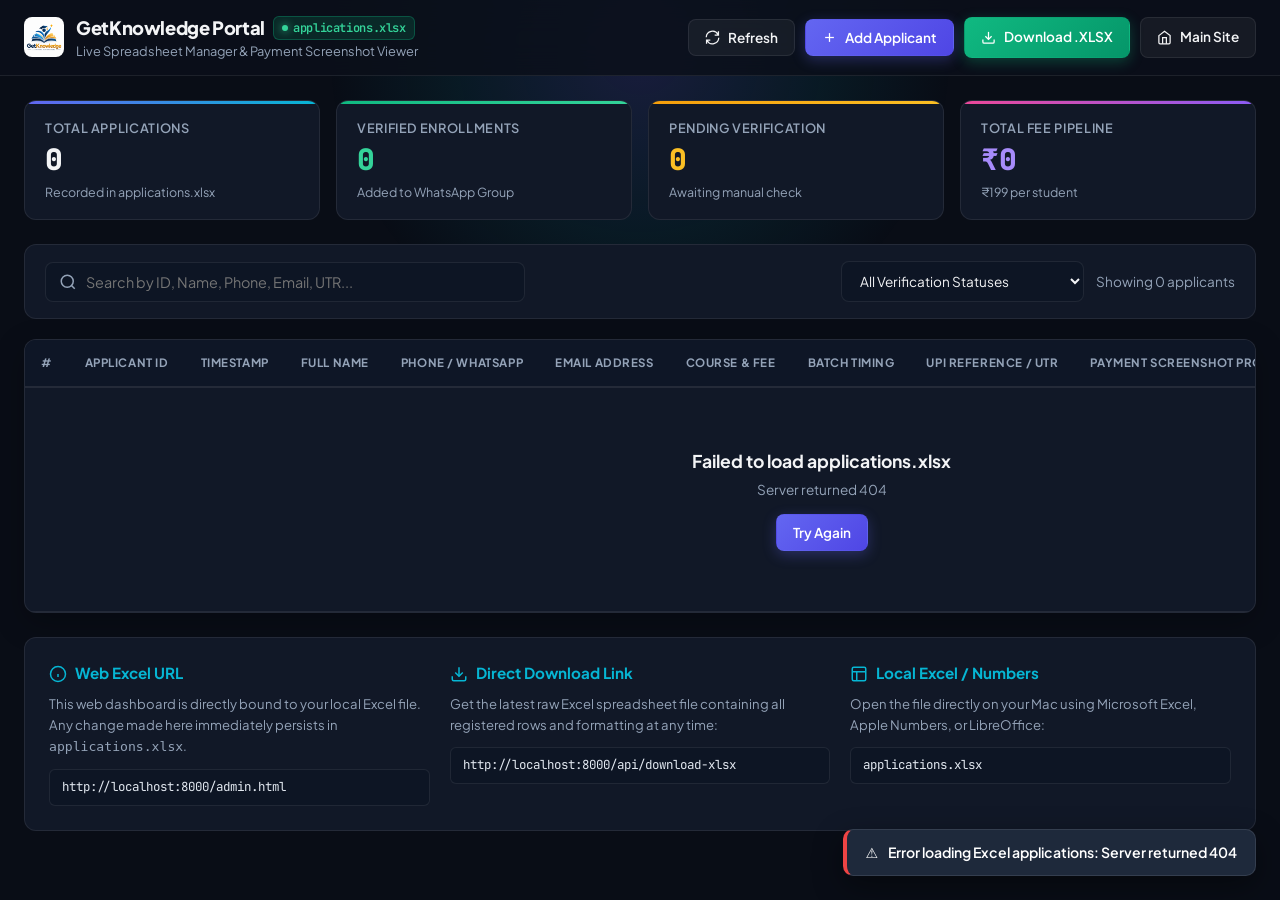
==== admin.html @ dadc096b "initial commit" ====
<!DOCTYPE html>
<html lang="en">
<head>
  <meta charset="UTF-8">
  <meta name="viewport" content="width=device-width, initial-scale=1.0">
  <title>GetKnowledge | Excel Application Manager (applications.xlsx)</title>
  <meta name="description" content="View, search, edit, and view payment screenshots directly from applications.xlsx.">
  <link rel="icon" type="image/png" href="assets/images/GetKnowledge Learning Logo.png">
  <link rel="preconnect" href="https://fonts.googleapis.com">
  <link rel="preconnect" href="https://fonts.gstatic.com" crossorigin>
  <link href="https://fonts.googleapis.com/css2?family=Plus+Jakarta+Sans:wght@400;500;600;700;800&family=JetBrains+Mono:wght@400;500;600&display=swap" rel="stylesheet">

  <style>
    :root {
      --bg-dark: #090D16;
      --bg-card: #111827;
      --bg-card-hover: #172236;
      --bg-input: #0D1524;
      --border: rgba(255, 255, 255, 0.08);
      --border-focus: rgba(99, 102, 241, 0.5);
      --text-main: #F3F4F6;
      --text-muted: #94A3B8;
      --primary: #6366F1;
      --primary-hover: #4F46E5;
      --primary-light: rgba(99, 102, 241, 0.15);
      --success: #10B981;
      --success-light: rgba(16, 185, 129, 0.15);
      --warning: #F59E0B;
      --warning-light: rgba(245, 158, 11, 0.15);
      --danger: #EF4444;
      --danger-light: rgba(239, 68, 68, 0.15);
      --cyan: #06B6D4;
      --font-main: 'Plus Jakarta Sans', system-ui, -apple-system, sans-serif;
      --font-mono: 'JetBrains Mono', monospace;
    }

    * {
      box-sizing: border-box;
      margin: 0;
      padding: 0;
    }

    body {
      background: var(--bg-dark);
      color: var(--text-main);
      font-family: var(--font-main);
      min-height: 100vh;
      display: flex;
      flex-direction: column;
      line-height: 1.5;
      overflow-x: hidden;
    }

    /* Ambient glow */
    body::before {
      content: "";
      position: fixed;
      top: -150px;
      left: 50%;
      transform: translateX(-50%);
      width: 800px;
      height: 400px;
      background: radial-gradient(circle, rgba(99, 102, 241, 0.18) 0%, rgba(6, 182, 212, 0.08) 40%, transparent 70%);
      pointer-events: none;
      z-index: 0;
    }

    /* Top Navigation Bar */
    .top-nav {
      position: sticky;
      top: 0;
      z-index: 100;
      background: rgba(11, 16, 27, 0.85);
      backdrop-filter: blur(16px);
      -webkit-backdrop-filter: blur(16px);
      border-bottom: 1px solid var(--border);
      padding: 14px 24px;
    }

    .nav-container {
      max-width: 1440px;
      margin: 0 auto;
      display: flex;
      align-items: center;
      justify-content: space-between;
      gap: 16px;
      flex-wrap: wrap;
    }

    .brand-section {
      display: flex;
      align-items: center;
      gap: 12px;
      text-decoration: none;
      color: var(--text-main);
    }

    .brand-logo {
      width: 40px;
      height: 40px;
      object-fit: contain;
      border-radius: 8px;
    }

    .brand-info h1 {
      font-size: 1.15rem;
      font-weight: 800;
      letter-spacing: -0.02em;
      display: flex;
      align-items: center;
      gap: 8px;
    }

    .file-badge {
      font-size: 0.75rem;
      font-family: var(--font-mono);
      font-weight: 600;
      background: rgba(16, 185, 129, 0.15);
      color: #34D399;
      border: 1px solid rgba(16, 185, 129, 0.3);
      padding: 2px 8px;
      border-radius: 6px;
      display: inline-flex;
      align-items: center;
      gap: 5px;
    }

    .pulse-dot {
      width: 6px;
      height: 6px;
      background: #34D399;
      border-radius: 50%;
      box-shadow: 0 0 8px #34D399;
      animation: pulse 2s infinite;
    }

    @keyframes pulse {
      0%, 100% { opacity: 1; transform: scale(1); }
      50% { opacity: 0.4; transform: scale(0.85); }
    }

    .brand-info p {
      font-size: 0.8rem;
      color: var(--text-muted);
    }

    .nav-actions {
      display: flex;
      align-items: center;
      gap: 10px;
      flex-wrap: wrap;
    }

    /* Buttons */
    .btn {
      display: inline-flex;
      align-items: center;
      gap: 8px;
      padding: 9px 16px;
      border-radius: 8px;
      font-size: 0.85rem;
      font-weight: 600;
      font-family: var(--font-main);
      cursor: pointer;
      border: 1px solid transparent;
      transition: all 0.2s ease;
      text-decoration: none;
      white-space: nowrap;
    }

    .btn-primary {
      background: linear-gradient(135deg, #6366F1, #4F46E5);
      color: #ffffff;
      box-shadow: 0 4px 14px rgba(99, 102, 241, 0.3);
    }

    .btn-primary:hover {
      background: linear-gradient(135deg, #4F46E5, #4338CA);
      box-shadow: 0 6px 18px rgba(99, 102, 241, 0.45);
      transform: translateY(-1px);
    }

    .btn-success {
      background: linear-gradient(135deg, #10B981, #059669);
      color: #ffffff;
      box-shadow: 0 4px 14px rgba(16, 185, 129, 0.3);
    }

    .btn-success:hover {
      background: linear-gradient(135deg, #059669, #047857);
      box-shadow: 0 6px 18px rgba(16, 185, 129, 0.45);
      transform: translateY(-1px);
    }

    .btn-secondary {
      background: rgba(255, 255, 255, 0.05);
      color: var(--text-main);
      border-color: var(--border);
    }

    .btn-secondary:hover {
      background: rgba(255, 255, 255, 0.1);
      border-color: rgba(255, 255, 255, 0.2);
    }

    .btn-danger {
      background: rgba(239, 68, 68, 0.15);
      color: #F87171;
      border-color: rgba(239, 68, 68, 0.3);
    }

    .btn-danger:hover {
      background: rgba(239, 68, 68, 0.25);
    }

    .btn-sm {
      padding: 5px 10px;
      font-size: 0.78rem;
      border-radius: 6px;
    }

    .btn-icon-only {
      padding: 6px 8px;
    }

    /* Main Container */
    .main-wrap {
      max-width: 1440px;
      margin: 0 auto;
      padding: 24px;
      width: 100%;
      position: relative;
      z-index: 1;
      flex: 1;
    }

    /* Metrics Bar */
    .metrics-grid {
      display: grid;
      grid-template-columns: repeat(auto-fit, minmax(220px, 1fr));
      gap: 16px;
      margin-bottom: 24px;
    }

    .metric-card {
      background: var(--bg-card);
      border: 1px solid var(--border);
      border-radius: 12px;
      padding: 18px 20px;
      position: relative;
      overflow: hidden;
      transition: border-color 0.2s, transform 0.2s;
    }

    .metric-card:hover {
      border-color: rgba(99, 102, 241, 0.3);
      transform: translateY(-2px);
    }

    .metric-card::after {
      content: "";
      position: absolute;
      top: 0;
      left: 0;
      right: 0;
      height: 3px;
    }

    .metric-card.total::after { background: linear-gradient(90deg, #6366F1, #06B6D4); }
    .metric-card.verified::after { background: linear-gradient(90deg, #10B981, #34D399); }
    .metric-card.pending::after { background: linear-gradient(90deg, #F59E0B, #FBBF24); }
    .metric-card.revenue::after { background: linear-gradient(90deg, #EC4899, #8B5CF6); }

    .metric-title {
      font-size: 0.8rem;
      text-transform: uppercase;
      letter-spacing: 0.05em;
      color: var(--text-muted);
      font-weight: 600;
      margin-bottom: 6px;
    }

    .metric-val {
      font-size: 1.85rem;
      font-weight: 800;
      color: var(--text-main);
      font-family: var(--font-mono);
      line-height: 1.1;
    }

    .metric-sub {
      font-size: 0.78rem;
      color: var(--text-muted);
      margin-top: 6px;
    }

    /* Filter Toolbar */
    .toolbar {
      background: var(--bg-card);
      border: 1px solid var(--border);
      border-radius: 12px;
      padding: 16px 20px;
      margin-bottom: 20px;
      display: flex;
      align-items: center;
      justify-content: space-between;
      gap: 16px;
      flex-wrap: wrap;
    }

    .search-box {
      position: relative;
      flex: 1;
      min-width: 260px;
      max-width: 480px;
    }

    .search-box svg {
      position: absolute;
      left: 14px;
      top: 50%;
      transform: translateY(-50%);
      color: var(--text-muted);
      pointer-events: none;
    }

    .search-input {
      width: 100%;
      background: var(--bg-input);
      border: 1px solid var(--border);
      border-radius: 8px;
      padding: 10px 14px 10px 40px;
      color: var(--text-main);
      font-family: var(--font-main);
      font-size: 0.9rem;
      outline: none;
      transition: border-color 0.2s, box-shadow 0.2s;
    }

    .search-input:focus {
      border-color: var(--primary);
      box-shadow: 0 0 0 3px rgba(99, 102, 241, 0.2);
    }

    .filter-group {
      display: flex;
      align-items: center;
      gap: 12px;
      flex-wrap: wrap;
    }

    .custom-select {
      background: var(--bg-input);
      border: 1px solid var(--border);
      color: var(--text-main);
      padding: 10px 14px;
      border-radius: 8px;
      font-family: var(--font-main);
      font-size: 0.85rem;
      outline: none;
      cursor: pointer;
      transition: border-color 0.2s;
    }

    .custom-select:focus {
      border-color: var(--primary);
    }

    .result-count {
      font-size: 0.85rem;
      color: var(--text-muted);
    }

    /* Excel Table Container */
    .table-card {
      background: var(--bg-card);
      border: 1px solid var(--border);
      border-radius: 12px;
      overflow: hidden;
      box-shadow: 0 10px 30px rgba(0, 0, 0, 0.25);
    }

    .table-responsive {
      width: 100%;
      overflow-x: auto;
      max-height: 720px;
      position: relative;
    }

    /* Custom scrollbar */
    .table-responsive::-webkit-scrollbar {
      height: 8px;
      width: 8px;
    }
    .table-responsive::-webkit-scrollbar-track {
      background: #0B101B;
    }
    .table-responsive::-webkit-scrollbar-thumb {
      background: #1F293D;
      border-radius: 4px;
    }
    .table-responsive::-webkit-scrollbar-thumb:hover {
      background: #334155;
    }

    table {
      width: 100%;
      border-collapse: collapse;
      font-size: 0.85rem;
      text-align: left;
      white-space: nowrap;
    }

    thead {
      position: sticky;
      top: 0;
      z-index: 10;
      background: #0E1626;
      border-bottom: 2px solid var(--border);
    }

    th {
      padding: 14px 16px;
      font-weight: 700;
      color: var(--text-muted);
      text-transform: uppercase;
      font-size: 0.72rem;
      letter-spacing: 0.05em;
      user-select: none;
    }

    tbody tr {
      border-bottom: 1px solid var(--border);
      transition: background-color 0.15s ease;
    }

    tbody tr:hover {
      background-color: var(--bg-card-hover);
    }

    td {
      padding: 12px 16px;
      color: var(--text-main);
      vertical-align: middle;
    }

    /* Row Details Styling */
    .id-pill {
      font-family: var(--font-mono);
      font-weight: 700;
      font-size: 0.8rem;
      padding: 3px 8px;
      background: rgba(99, 102, 241, 0.15);
      border: 1px solid rgba(99, 102, 241, 0.3);
      color: #A5B4FC;
      border-radius: 6px;
      display: inline-block;
    }

    .time-cell {
      font-size: 0.8rem;
      color: var(--text-muted);
      font-family: var(--font-mono);
    }

    .name-cell {
      font-weight: 700;
      color: #FFFFFF;
      font-size: 0.9rem;
    }

    .contact-cell {
      display: flex;
      flex-direction: column;
      gap: 3px;
    }

    .wa-link {
      display: inline-flex;
      align-items: center;
      gap: 5px;
      color: #34D399;
      text-decoration: none;
      font-weight: 600;
      font-size: 0.8rem;
      transition: color 0.15s;
    }

    .wa-link:hover {
      color: #10B981;
      text-decoration: underline;
    }

    .email-link {
      color: var(--cyan);
      text-decoration: none;
      font-size: 0.8rem;
    }

    .email-link:hover {
      text-decoration: underline;
    }

    .utr-cell {
      display: inline-flex;
      align-items: center;
      gap: 6px;
      font-family: var(--font-mono);
      background: rgba(255, 255, 255, 0.04);
      padding: 4px 8px;
      border-radius: 6px;
      border: 1px solid rgba(255, 255, 255, 0.08);
      font-size: 0.8rem;
    }

    .copy-btn {
      background: transparent;
      border: none;
      cursor: pointer;
      color: var(--text-muted);
      display: inline-flex;
      align-items: center;
      padding: 2px;
      border-radius: 4px;
      transition: color 0.15s;
    }

    .copy-btn:hover {
      color: var(--text-main);
    }

    /* SCREENSHOT PREVIEW & CELL STYLING */
    .screenshot-cell {
      display: flex;
      align-items: center;
      gap: 8px;
    }

    .screenshot-preview-btn {
      display: inline-flex;
      align-items: center;
      gap: 8px;
      background: rgba(16, 185, 129, 0.12);
      border: 1px solid rgba(16, 185, 129, 0.35);
      padding: 4px 10px 4px 6px;
      border-radius: 8px;
      cursor: pointer;
      text-decoration: none;
      color: #34D399;
      font-weight: 600;
      font-size: 0.78rem;
      transition: all 0.2s ease;
    }

    .screenshot-preview-btn:hover {
      background: rgba(16, 185, 129, 0.22);
      border-color: rgba(16, 185, 129, 0.6);
      transform: translateY(-1px);
      box-shadow: 0 4px 12px rgba(16, 185, 129, 0.25);
    }

    .screenshot-thumb {
      width: 28px;
      height: 28px;
      object-fit: cover;
      border-radius: 4px;
      border: 1px solid rgba(255, 255, 255, 0.2);
    }

    .view-proof-badge {
      display: inline-flex;
      align-items: center;
      gap: 5px;
    }

    .btn-replace-screenshot {
      background: rgba(255, 255, 255, 0.06);
      border: 1px solid var(--border);
      border-radius: 6px;
      color: var(--text-muted);
      cursor: pointer;
      padding: 6px 8px;
      display: inline-flex;
      align-items: center;
      justify-content: center;
      transition: all 0.2s;
    }

    .btn-replace-screenshot:hover {
      background: rgba(255, 255, 255, 0.15);
      color: var(--text-main);
    }

    .no-screenshot-cell {
      display: flex;
      align-items: center;
      gap: 8px;
    }

    .no-proof-pill {
      font-size: 0.75rem;
      color: var(--text-muted);
      background: rgba(255, 255, 255, 0.05);
      border: 1px dashed rgba(255, 255, 255, 0.15);
      padding: 4px 8px;
      border-radius: 6px;
      font-family: var(--font-mono);
    }

    .btn-upload-proof {
      display: inline-flex;
      align-items: center;
      gap: 5px;
      background: rgba(99, 102, 241, 0.15);
      border: 1px solid rgba(99, 102, 241, 0.35);
      color: #A5B4FC;
      font-size: 0.75rem;
      font-weight: 600;
      padding: 4px 8px;
      border-radius: 6px;
      cursor: pointer;
      transition: all 0.2s;
    }

    .btn-upload-proof:hover {
      background: rgba(99, 102, 241, 0.25);
      border-color: rgba(99, 102, 241, 0.6);
      color: #FFFFFF;
    }

    /* Verification Status Selector inside Table */
    .status-select {
      font-family: var(--font-main);
      font-size: 0.78rem;
      font-weight: 700;
      padding: 6px 12px;
      border-radius: 8px;
      border: 1px solid transparent;
      cursor: pointer;
      outline: none;
      transition: all 0.2s;
    }

    .status-pending {
      background: rgba(245, 158, 11, 0.15);
      color: #FBBF24;
      border-color: rgba(245, 158, 11, 0.3);
    }

    .status-verified {
      background: rgba(16, 185, 129, 0.15);
      color: #34D399;
      border-color: rgba(16, 185, 129, 0.3);
    }

    .status-rejected {
      background: rgba(239, 68, 68, 0.15);
      color: #F87171;
      border-color: rgba(239, 68, 68, 0.3);
    }

    /* Actions cell */
    .actions-cell {
      display: flex;
      align-items: center;
      gap: 8px;
    }

    /* Empty state */
    .empty-state {
      text-align: center;
      padding: 60px 20px;
      color: var(--text-muted);
    }

    .empty-state svg {
      margin-bottom: 14px;
      color: #475569;
    }

    .empty-state h3 {
      font-size: 1.1rem;
      color: var(--text-main);
      margin-bottom: 6px;
    }

    /* Help & Guide Card at bottom */
    .guide-card {
      background: var(--bg-card);
      border: 1px solid var(--border);
      border-radius: 12px;
      padding: 24px;
      margin-top: 24px;
      display: grid;
      grid-template-columns: repeat(auto-fit, minmax(280px, 1fr));
      gap: 20px;
    }

    .guide-col h3 {
      font-size: 0.95rem;
      font-weight: 700;
      margin-bottom: 8px;
      display: flex;
      align-items: center;
      gap: 8px;
      color: var(--cyan);
    }

    .guide-col p {
      font-size: 0.82rem;
      color: var(--text-muted);
      margin-bottom: 12px;
      line-height: 1.6;
    }

    .code-box {
      font-family: var(--font-mono);
      background: var(--bg-input);
      border: 1px solid var(--border);
      padding: 8px 12px;
      border-radius: 6px;
      font-size: 0.78rem;
      color: #E2E8F0;
      word-break: break-all;
    }

    /* Modals */
    .modal-backdrop {
      position: fixed;
      inset: 0;
      background: rgba(0, 0, 0, 0.8);
      backdrop-filter: blur(12px);
      -webkit-backdrop-filter: blur(12px);
      display: none;
      align-items: center;
      justify-content: center;
      z-index: 1000;
      padding: 20px;
      animation: fadeIn 0.2s ease;
    }

    .modal-backdrop.active {
      display: flex;
    }

    @keyframes fadeIn {
      from { opacity: 0; }
      to { opacity: 1; }
    }

    .modal-content {
      background: var(--bg-card);
      border: 1px solid var(--border);
      border-radius: 16px;
      width: 100%;
      max-width: 600px;
      max-height: 90vh;
      overflow-y: auto;
      box-shadow: 0 25px 50px -12px rgba(0, 0, 0, 0.5);
      position: relative;
    }

    .screenshot-modal-content {
      max-width: 760px;
      background: #0D1525;
      border: 1px solid rgba(255, 255, 255, 0.15);
      box-shadow: 0 25px 60px rgba(0, 0, 0, 0.7);
    }

    .modal-header {
      padding: 18px 24px;
      border-bottom: 1px solid var(--border);
      display: flex;
      align-items: center;
      justify-content: space-between;
      position: sticky;
      top: 0;
      background: var(--bg-card);
      z-index: 2;
    }

    .modal-header h2 {
      font-size: 1.15rem;
      font-weight: 800;
    }

    .close-modal-btn {
      background: transparent;
      border: none;
      color: var(--text-muted);
      cursor: pointer;
      font-size: 1.5rem;
      line-height: 1;
      padding: 4px;
      border-radius: 6px;
    }

    .close-modal-btn:hover {
      color: var(--text-main);
      background: rgba(255, 255, 255, 0.05);
    }

    .modal-body {
      padding: 24px;
      display: flex;
      flex-direction: column;
      gap: 16px;
    }

    .screenshot-img-container {
      width: 100%;
      max-height: 65vh;
      display: flex;
      align-items: center;
      justify-content: center;
      background: #080C14;
      border: 1px solid var(--border);
      border-radius: 12px;
      overflow: hidden;
      padding: 12px;
    }

    .screenshot-full-img {
      max-width: 100%;
      max-height: 60vh;
      object-fit: contain;
      border-radius: 8px;
      box-shadow: 0 10px 30px rgba(0,0,0,0.5);
    }

    .screenshot-meta-bar {
      display: flex;
      align-items: center;
      justify-content: space-between;
      width: 100%;
      padding: 12px 16px;
      background: rgba(255, 255, 255, 0.03);
      border: 1px solid var(--border);
      border-radius: 8px;
      font-size: 0.85rem;
      flex-wrap: wrap;
      gap: 12px;
    }

    .form-row {
      display: grid;
      grid-template-columns: 1fr 1fr;
      gap: 16px;
    }

    @media (max-width: 580px) {
      .form-row {
        grid-template-columns: 1fr;
      }
    }

    .form-group {
      display: flex;
      flex-direction: column;
      gap: 6px;
    }

    .form-group label {
      font-size: 0.8rem;
      font-weight: 600;
      color: var(--text-muted);
    }

    .form-input {
      background: var(--bg-input);
      border: 1px solid var(--border);
      border-radius: 8px;
      padding: 10px 14px;
      color: var(--text-main);
      font-family: var(--font-main);
      font-size: 0.88rem;
      outline: none;
      transition: border-color 0.2s;
    }

    .form-input:focus {
      border-color: var(--primary);
      box-shadow: 0 0 0 3px rgba(99, 102, 241, 0.2);
    }

    .modal-footer {
      padding: 18px 24px;
      border-top: 1px solid var(--border);
      display: flex;
      align-items: center;
      justify-content: flex-end;
      gap: 12px;
      background: rgba(11, 16, 27, 0.4);
    }

    /* Toast Notification */
    .toast-container {
      position: fixed;
      bottom: 24px;
      right: 24px;
      display: flex;
      flex-direction: column;
      gap: 10px;
      z-index: 2000;
    }

    .toast {
      background: #1E293B;
      color: #FFFFFF;
      border: 1px solid rgba(255, 255, 255, 0.1);
      padding: 12px 18px;
      border-radius: 10px;
      font-size: 0.88rem;
      font-weight: 600;
      display: flex;
      align-items: center;
      gap: 10px;
      box-shadow: 0 10px 30px rgba(0, 0, 0, 0.4);
      animation: slideInRight 0.25s ease forwards;
    }

    .toast.success {
      border-left: 4px solid #10B981;
    }

    .toast.error {
      border-left: 4px solid #EF4444;
    }

    @keyframes slideInRight {
      from { transform: translateX(100%); opacity: 0; }
      to { transform: translateX(0); opacity: 1; }
    }
  </style>
</head>
<body>

  <!-- Top Navigation Header -->
  <header class="top-nav">
    <div class="nav-container">
      <a href="index.html" class="brand-section">
        <img src="assets/images/GetKnowledge Learning Logo.png" alt="Get Knowledge Logo" class="brand-logo">
        <div class="brand-info">
          <h1>
            GetKnowledge Portal
            <span class="file-badge"><span class="pulse-dot"></span> applications.xlsx</span>
          </h1>
          <p>Live Spreadsheet Manager & Payment Screenshot Viewer</p>
        </div>
      </a>

      <div class="nav-actions">
        <button class="btn btn-secondary" onclick="fetchApplications()" title="Refresh spreadsheet data">
          <svg width="15" height="15" viewBox="0 0 24 24" fill="none" stroke="currentColor" stroke-width="2"><path d="M21.5 2v6h-6M2.5 22v-6h6M2 11.5a10 10 0 0 1 18.8-4.3M22 12.5a10 10 0 0 1-18.8 4.3"/></svg>
          Refresh
        </button>

        <button class="btn btn-primary" onclick="openAddModal()">
          <svg width="15" height="15" viewBox="0 0 24 24" fill="none" stroke="currentColor" stroke-width="2"><line x1="12" y1="5" x2="12" y2="19"></line><line x1="5" y1="12" x2="19" y2="12"></line></svg>
          Add Applicant
        </button>

        <a href="/api/download-xlsx" class="btn btn-success" download>
          <svg width="15" height="15" viewBox="0 0 24 24" fill="none" stroke="currentColor" stroke-width="2"><path d="M21 15v4a2 2 0 0 1-2 2H5a2 2 0 0 1-2-2v-4"></path><polyline points="7 10 12 15 17 10"></polyline><line x1="12" y1="15" x2="12" y2="3"></line></svg>
          Download .XLSX
        </a>

        <a href="index.html" class="btn btn-secondary">
          <svg width="15" height="15" viewBox="0 0 24 24" fill="none" stroke="currentColor" stroke-width="2"><path d="M3 9l9-7 9 7v11a2 2 0 0 1-2 2H5a2 2 0 0 1-2-2z"></path><polyline points="9 22 9 12 15 12 15 22"></polyline></svg>
          Main Site
        </a>
      </div>
    </div>
  </header>

  <!-- Main Content Wrap -->
  <main class="main-wrap">

    <!-- KPI Metric Cards -->
    <div class="metrics-grid">
      <div class="metric-card total">
        <div class="metric-title">Total Applications</div>
        <div class="metric-val" id="metric-total">0</div>
        <div class="metric-sub">Recorded in applications.xlsx</div>
      </div>

      <div class="metric-card verified">
        <div class="metric-title">Verified Enrollments</div>
        <div class="metric-val" id="metric-verified" style="color: #34D399;">0</div>
        <div class="metric-sub">Added to WhatsApp Group</div>
      </div>

      <div class="metric-card pending">
        <div class="metric-title">Pending Verification</div>
        <div class="metric-val" id="metric-pending" style="color: #FBBF24;">0</div>
        <div class="metric-sub">Awaiting manual check</div>
      </div>

      <div class="metric-card revenue">
        <div class="metric-title">Total Fee Pipeline</div>
        <div class="metric-val" id="metric-revenue" style="color: #A78BFA;">₹0</div>
        <div class="metric-sub">₹199 per student</div>
      </div>
    </div>

    <!-- Search & Filter Controls -->
    <div class="toolbar">
      <div class="search-box">
        <svg width="18" height="18" viewBox="0 0 24 24" fill="none" stroke="currentColor" stroke-width="2"><circle cx="11" cy="11" r="8"></circle><line x1="21" y1="21" x2="16.65" y2="16.65"></line></svg>
        <input type="text" id="searchInput" class="search-input" placeholder="Search by ID, Name, Phone, Email, UTR..." oninput="handleSearch()">
      </div>

      <div class="filter-group">
        <select id="statusFilter" class="custom-select" onchange="handleFilter()">
          <option value="ALL">All Verification Statuses</option>
          <option value="Pending Manual Verification">Pending Manual Verification</option>
          <option value="Verified & Added to WhatsApp">Verified & Added to WhatsApp</option>
          <option value="Rejected / Invalid UTR">Rejected / Invalid UTR</option>
        </select>

        <div class="result-count" id="resultCount">Showing 0 applicants</div>
      </div>
    </div>

    <!-- Excel Sheet Table View -->
    <div class="table-card">
      <div class="table-responsive">
        <table id="applicationsTable">
          <thead>
            <tr>
              <th>#</th>
              <th>Applicant ID</th>
              <th>Timestamp</th>
              <th>Full Name</th>
              <th>Phone / WhatsApp</th>
              <th>Email Address</th>
              <th>Course & Fee</th>
              <th>Batch Timing</th>
              <th>UPI Reference / UTR</th>
              <th>Payment Screenshot Proof</th>
              <th>Verification Status (Live Edit)</th>
              <th style="text-align: right;">Actions</th>
            </tr>
          </thead>
          <tbody id="tableBody">
            <tr>
              <td colspan="12" class="empty-state">
                <svg width="40" height="40" viewBox="0 0 24 24" fill="none" stroke="currentColor" stroke-width="2"><path d="M14 2H6a2 2 0 0 0-2 2v16a2 2 0 0 0 2 2h12a2 2 0 0 0 2-2V8z"></path><polyline points="14 2 14 8 20 8"></polyline><line x1="16" y1="13" x2="8" y2="13"></line><line x1="16" y1="17" x2="8" y2="17"></line><polyline points="10 9 9 9 8 9"></polyline></svg>
                <h3>Loading applications from applications.xlsx...</h3>
              </td>
            </tr>
          </tbody>
        </table>
      </div>
    </div>

    <!-- Guide & Spreadsheet Sync Options -->
    <div class="guide-card">
      <div class="guide-col">
        <h3>
          <svg width="18" height="18" viewBox="0 0 24 24" fill="none" stroke="currentColor" stroke-width="2"><circle cx="12" cy="12" r="10"></circle><line x1="12" y1="16" x2="12" y2="12"></line><line x1="12" y1="8" x2="12.01" y2="8"></line></svg>
          Web Excel URL
        </h3>
        <p>This web dashboard is directly bound to your local Excel file. Any change made here immediately persists in <code>applications.xlsx</code>.</p>
        <div class="code-box">http://localhost:8000/admin.html</div>
      </div>

      <div class="guide-col">
        <h3>
          <svg width="18" height="18" viewBox="0 0 24 24" fill="none" stroke="currentColor" stroke-width="2"><path d="M21 15v4a2 2 0 0 1-2 2H5a2 2 0 0 1-2-2v-4"></path><polyline points="7 10 12 15 17 10"></polyline><line x1="12" y1="15" x2="12" y2="3"></line></svg>
          Direct Download Link
        </h3>
        <p>Get the latest raw Excel spreadsheet file containing all registered rows and formatting at any time:</p>
        <div class="code-box">http://localhost:8000/api/download-xlsx</div>
      </div>

      <div class="guide-col">
        <h3>
          <svg width="18" height="18" viewBox="0 0 24 24" fill="none" stroke="currentColor" stroke-width="2"><rect x="3" y="3" width="18" height="18" rx="2" ry="2"></rect><line x1="3" y1="9" x2="21" y2="9"></line><line x1="9" y1="21" x2="9" y2="9"></line></svg>
          Local Excel / Numbers
        </h3>
        <p>Open the file directly on your Mac using Microsoft Excel, Apple Numbers, or LibreOffice:</p>
        <div class="code-box">applications.xlsx</div>
      </div>
    </div>

  </main>

  <!-- SCREENSHOT LIGHTBOX MODAL -->
  <div class="modal-backdrop" id="screenshotModal">
    <div class="modal-content screenshot-modal-content">
      <div class="modal-header">
        <div>
          <h2 style="display: flex; align-items: center; gap: 8px;">
            <svg width="20" height="20" viewBox="0 0 24 24" fill="none" stroke="#34D399" stroke-width="2"><rect x="3" y="3" width="18" height="18" rx="2" ry="2"></rect><circle cx="8.5" cy="8.5" r="1.5"></circle><polyline points="21 15 16 10 5 21"></polyline></svg>
            Payment Screenshot Proof
          </h2>
          <div id="modal_ss_subtitle" style="font-size: 0.82rem; color: var(--text-muted); margin-top: 2px;"></div>
        </div>
        <div style="display: flex; align-items: center; gap: 8px;">
          <a id="modal_ss_open_tab" href="#" target="_blank" class="btn btn-secondary btn-sm" title="Open full image in new browser tab">
            <svg width="13" height="13" viewBox="0 0 24 24" fill="none" stroke="currentColor" stroke-width="2"><path d="M18 13v6a2 2 0 0 1-2 2H5a2 2 0 0 1-2-2V8a2 2 0 0 1 2-2h6"></path><polyline points="15 3 21 3 21 9"></polyline><line x1="10" y1="14" x2="21" y2="3"></line></svg>
            Open Tab
          </a>
          <a id="modal_ss_download" href="#" download class="btn btn-success btn-sm" title="Download image file to computer">
            <svg width="13" height="13" viewBox="0 0 24 24" fill="none" stroke="currentColor" stroke-width="2"><path d="M21 15v4a2 2 0 0 1-2 2H5a2 2 0 0 1-2-2v-4"></path><polyline points="7 10 12 15 17 10"></polyline><line x1="12" y1="15" x2="12" y2="3"></line></svg>
            Download
          </a>
          <button class="close-modal-btn" onclick="closeScreenshotModal()">&times;</button>
        </div>
      </div>
      <div class="modal-body" style="padding: 18px; display: flex; flex-direction: column; align-items: center; justify-content: center; background: #080C14;">
        <div class="screenshot-img-container">
          <img id="modal_ss_img" src="" alt="Payment Screenshot Proof" class="screenshot-full-img">
        </div>
        <div class="screenshot-meta-bar" id="modal_ss_meta">
          <!-- Dynamically populated -->
        </div>
      </div>
      <div class="modal-footer" style="justify-content: space-between; flex-wrap: wrap;">
        <div style="font-size: 0.8rem; color: var(--text-muted);">
          Saved in <code style="color: #34D399; font-family: var(--font-mono);">applications.xlsx</code> &bull; Verified by admissions team
        </div>
        <button type="button" class="btn btn-secondary" onclick="closeScreenshotModal()">Close</button>
      </div>
    </div>
  </div>

  <!-- Edit Applicant Modal -->
  <div class="modal-backdrop" id="editModal">
    <div class="modal-content">
      <div class="modal-header">
        <h2>Edit Application Record</h2>
        <button class="close-modal-btn" onclick="closeEditModal()">&times;</button>
      </div>
      <form id="editForm" onsubmit="saveEdit(event)">
        <div class="modal-body">
          <input type="hidden" id="edit_applicantId">

          <div class="form-row">
            <div class="form-group">
              <label>Applicant ID</label>
              <input type="text" id="edit_display_id" class="form-input" disabled style="opacity: 0.6; cursor: not-allowed;">
            </div>
            <div class="form-group">
              <label>Full Name *</label>
              <input type="text" id="edit_name" class="form-input" required>
            </div>
          </div>

          <div class="form-row">
            <div class="form-group">
              <label>Phone Number *</label>
              <input type="text" id="edit_phone" class="form-input" required>
            </div>
            <div class="form-group">
              <label>WhatsApp Number *</label>
              <input type="text" id="edit_whatsapp" class="form-input" required>
            </div>
          </div>

          <div class="form-group">
            <label>Email Address *</label>
            <input type="email" id="edit_email" class="form-input" required>
          </div>

          <div class="form-row">
            <div class="form-group">
              <label>Batch Timing</label>
              <select id="edit_batch" class="form-input">
                <option value="Daily Evening (7:30 PM - 9:00 PM IST)">Daily Evening (7:30 PM - 9:00 PM IST)</option>
                <option value="Weekend Intensive (10:00 AM - 1:00 PM IST)">Weekend Intensive (10:00 AM - 1:00 PM IST)</option>
              </select>
            </div>
            <div class="form-group">
              <label>Course Fee (INR)</label>
              <input type="number" id="edit_fee" class="form-input" value="199">
            </div>
          </div>

          <div class="form-row">
            <div class="form-group">
              <label>UPI Reference / UTR</label>
              <input type="text" id="edit_utr" class="form-input">
            </div>
            <div class="form-group">
              <label>Payment Status</label>
              <select id="edit_paymentStatus" class="form-input">
                <option value="Yes, Payment Done">Yes, Payment Done</option>
                <option value="Pending">Pending</option>
                <option value="Failed">Failed</option>
              </select>
            </div>
          </div>

          <div class="form-group">
            <label>Verification Status</label>
            <select id="edit_verificationStatus" class="form-input">
              <option value="Pending Manual Verification">Pending Manual Verification</option>
              <option value="Verified & Added to WhatsApp">Verified & Added to WhatsApp</option>
              <option value="Rejected / Invalid UTR">Rejected / Invalid UTR</option>
            </select>
          </div>

          <!-- Upload / Replace Screenshot in Edit Modal -->
          <div class="form-group">
            <label>Attach / Update Payment Screenshot Proof</label>
            <input type="file" id="edit_screenshot_file" class="form-input" accept="image/*" onchange="previewEditScreenshot(this)">
            <div id="edit_screenshot_preview_wrap" style="display: none; align-items: center; gap: 10px; margin-top: 8px;">
              <img id="edit_screenshot_thumb" src="" alt="Proof Preview" style="width: 48px; height: 48px; object-fit: cover; border-radius: 6px; border: 1px solid var(--border);">
              <span id="edit_screenshot_name" style="font-size: 0.8rem; color: #34D399; font-family: var(--font-mono);"></span>
            </div>
          </div>
        </div>
        <div class="modal-footer">
          <button type="button" class="btn btn-secondary" onclick="closeEditModal()">Cancel</button>
          <button type="submit" class="btn btn-primary">Save to Excel (.xlsx)</button>
        </div>
      </form>
    </div>
  </div>

  <!-- Add New Applicant Modal -->
  <div class="modal-backdrop" id="addModal">
    <div class="modal-content">
      <div class="modal-header">
        <h2>Add New Applicant to applications.xlsx</h2>
        <button class="close-modal-btn" onclick="closeAddModal()">&times;</button>
      </div>
      <form id="addForm" onsubmit="saveNewApplicant(event)">
        <div class="modal-body">
          <div class="form-group">
            <label>Full Name *</label>
            <input type="text" id="add_name" class="form-input" placeholder="e.g. Ramesh Kumar" required>
          </div>

          <div class="form-row">
            <div class="form-group">
              <label>Phone Number *</label>
              <input type="tel" id="add_phone" class="form-input" placeholder="10-digit mobile" required>
            </div>
            <div class="form-group">
              <label>WhatsApp Number *</label>
              <input type="tel" id="add_whatsapp" class="form-input" placeholder="10-digit mobile" required>
            </div>
          </div>

          <div class="form-group">
            <label>Email Address *</label>
            <input type="email" id="add_email" class="form-input" placeholder="student@example.com" required>
          </div>

          <div class="form-row">
            <div class="form-group">
              <label>Batch Timing</label>
              <select id="add_batch" class="form-input">
                <option value="Daily Evening (7:30 PM - 9:00 PM IST)">Daily Evening (7:30 PM - 9:00 PM IST)</option>
                <option value="Weekend Intensive (10:00 AM - 1:00 PM IST)">Weekend Intensive (10:00 AM - 1:00 PM IST)</option>
              </select>
            </div>
            <div class="form-group">
              <label>Course Fee</label>
              <input type="number" id="add_fee" class="form-input" value="199">
            </div>
          </div>

          <div class="form-row">
            <div class="form-group">
              <label>UPI Reference / UTR Number</label>
              <input type="text" id="add_utr" class="form-input" placeholder="12-digit UTR">
            </div>
            <div class="form-group">
              <label>Verification Status</label>
              <select id="add_verificationStatus" class="form-input">
                <option value="Pending Manual Verification">Pending Manual Verification</option>
                <option value="Verified & Added to WhatsApp">Verified & Added to WhatsApp</option>
                <option value="Rejected / Invalid UTR">Rejected / Invalid UTR</option>
              </select>
            </div>
          </div>

          <div class="form-group">
            <label>Payment Screenshot Proof (Optional)</label>
            <input type="file" id="add_screenshot" class="form-input" accept="image/*">
          </div>
        </div>
        <div class="modal-footer">
          <button type="button" class="btn btn-secondary" onclick="closeAddModal()">Cancel</button>
          <button type="submit" class="btn btn-success">Add to Spreadsheet</button>
        </div>
      </form>
    </div>
  </div>

  <!-- Delete Confirmation Modal -->
  <div class="modal-backdrop" id="deleteModal">
    <div class="modal-content" style="max-width: 440px;">
      <div class="modal-header">
        <h2>Delete Applicant?</h2>
        <button class="close-modal-btn" onclick="closeDeleteModal()">&times;</button>
      </div>
      <div class="modal-body">
        <p style="color: var(--text-muted); font-size: 0.9rem;">
          Are you sure you want to permanently delete applicant <strong id="delete_target_name" style="color: #FFFFFF;"></strong> (<span id="delete_target_id" class="id-pill"></span>) from <strong style="color: #34D399;">applications.xlsx</strong>?
        </p>
        <p style="font-size: 0.8rem; color: #F87171; margin-top: 8px;">
          This will permanently remove the row from the Excel file.
        </p>
      </div>
      <div class="modal-footer">
        <button type="button" class="btn btn-secondary" onclick="closeDeleteModal()">Cancel</button>
        <button type="button" class="btn btn-danger" onclick="confirmDelete()">Permanently Delete</button>
      </div>
    </div>
  </div>

  <!-- Toast Notification Container -->
  <div class="toast-container" id="toastContainer"></div>

  <script>
    let allApplications = [];
    let deleteTargetId = null;
    let editBase64Screenshot = null;
    let editScreenshotName = null;

    // Load Applications from server on page load
    document.addEventListener("DOMContentLoaded", () => {
      fetchApplications();

      // Close modals on Escape key
      document.addEventListener("keydown", (e) => {
        if (e.key === "Escape") {
          closeScreenshotModal();
          closeEditModal();
          closeAddModal();
          closeDeleteModal();
        }
      });
    });

    async function fetchApplications() {
      try {
        const response = await fetch('/api/applications');
        if (!response.ok) throw new Error("Server returned " + response.status);
        const data = await response.json();
        allApplications = data.applications || [];
        updateMetrics(allApplications);
        renderTable(allApplications);
      } catch (err) {
        showToast("Error loading Excel applications: " + err.message, "error");
        document.getElementById("tableBody").innerHTML = `
          <tr>
            <td colspan="12" class="empty-state">
              <h3>Failed to load applications.xlsx</h3>
              <p style="color: var(--text-muted);">${err.message}</p>
              <button class="btn btn-primary" onclick="fetchApplications()" style="margin-top: 14px;">Try Again</button>
            </td>
          </tr>
        `;
      }
    }

    function updateMetrics(apps) {
      const total = apps.length;
      let verified = 0;
      let pending = 0;
      let revenue = 0;

      apps.forEach(app => {
        const status = (app["Verification Status"] || "").toLowerCase();
        if (status.includes("verified")) {
          verified++;
        } else if (status.includes("pending")) {
          pending++;
        }
        const fee = parseFloat(app["Fee (INR)"]) || 199;
        revenue += fee;
      });

      document.getElementById("metric-total").textContent = total;
      document.getElementById("metric-verified").textContent = verified;
      document.getElementById("metric-pending").textContent = pending;
      document.getElementById("metric-revenue").textContent = "₹" + revenue.toLocaleString("en-IN");
    }

    function renderTable(apps) {
      const tbody = document.getElementById("tableBody");
      const resultCount = document.getElementById("resultCount");
      resultCount.textContent = `Showing ${apps.length} of ${allApplications.length} applicants`;

      if (apps.length === 0) {
        tbody.innerHTML = `
          <tr>
            <td colspan="12" class="empty-state">
              <svg width="40" height="40" viewBox="0 0 24 24" fill="none" stroke="currentColor" stroke-width="2"><circle cx="11" cy="11" r="8"></circle><line x1="21" y1="21" x2="16.65" y2="16.65"></line></svg>
              <h3>No matching applicants found</h3>
              <p style="color: var(--text-muted);">Try adjusting your search query or status filter.</p>
            </td>
          </tr>
        `;
        return;
      }

      tbody.innerHTML = apps.map((app, index) => {
        const id = escapeHtml(app["Applicant ID"] || "N/A");
        const name = escapeHtml(app["Full Name"] || "N/A");
        const phone = escapeHtml(app["Phone Number"] || "");
        const whatsapp = escapeHtml(app["WhatsApp Number"] || phone);
        const email = escapeHtml(app["Email Address"] || "");
        const course = escapeHtml(app["Course"] || "AI Development");
        const fee = escapeHtml(app["Fee (INR)"] || "199");
        const batch = escapeHtml(app["Batch Timing"] || "Daily Evening");
        const utr = escapeHtml(app["UPI Reference / UTR"] || "N/A");
        const screenshot = (app["Screenshot File"] || "None Attached");
        const status = (app["Verification Status"] || "Pending Manual Verification");
        const rawTime = app["Timestamp"] || "";
        const formattedTime = formatTimestamp(rawTime);

        let statusClass = "status-pending";
        if (status.toLowerCase().includes("verified")) statusClass = "status-verified";
        if (status.toLowerCase().includes("rejected")) statusClass = "status-rejected";

        const cleanWa = whatsapp.replace(/[^0-9]/g, "");
        const waUrl = cleanWa ? `https://wa.me/91${cleanWa.slice(-10)}?text=${encodeURIComponent(`Hi ${name}, greeting from GetKnowledge! We are verifying your AI Development cohort enrollment (ID: ${id}).`)}` : "#";

        // SCREENSHOT LOGIC
        const hasScreenshot = app._hasScreenshot || (
          screenshot &&
          screenshot.toLowerCase() !== "none attached" &&
          screenshot.toLowerCase() !== "none" &&
          screenshot.toLowerCase() !== "n/a" &&
          (screenshot.includes("/") || screenshot.includes("."))
        );
        const screenshotUrl = app._screenshotUrl || (hasScreenshot ? (screenshot.startsWith("/") ? screenshot : "/" + screenshot) : "");

        const screenshotHtml = hasScreenshot ? `
          <div class="screenshot-cell">
            <button type="button" class="screenshot-preview-btn" onclick="openScreenshotModal('${id}', '${name.replace(/'/g, "\\'")}', '${utr.replace(/'/g, "\\'")}', '${screenshotUrl}')" title="Click to view payment proof">
              <img src="${screenshotUrl}" alt="Proof" class="screenshot-thumb" onerror="this.style.display='none';">
              <span class="view-proof-badge">
                <svg width="12" height="12" viewBox="0 0 24 24" fill="none" stroke="currentColor" stroke-width="2"><path d="M1 12s4-8 11-8 11 8 11 8-4 8-11 8-11-8-11-8z"></path><circle cx="12" cy="12" r="3"></circle></svg>
                View Screenshot
              </span>
            </button>
            <label class="btn-replace-screenshot" title="Replace / Upload new screenshot proof">
              <input type="file" accept="image/*" style="display:none;" onchange="handleUploadScreenshot('${id}', this)">
              <svg width="12" height="12" viewBox="0 0 24 24" fill="none" stroke="currentColor" stroke-width="2"><path d="M21 15v4a2 2 0 0 1-2 2H5a2 2 0 0 1-2-2v-4"></path><polyline points="17 8 12 3 7 8"></polyline><line x1="12" y1="3" x2="12" y2="15"></line></svg>
            </label>
          </div>
        ` : `
          <div class="no-screenshot-cell">
            <span class="no-proof-pill">No Screenshot</span>
            <label class="btn-upload-proof" title="Upload payment screenshot proof">
              <input type="file" accept="image/*" style="display:none;" onchange="handleUploadScreenshot('${id}', this)">
              <svg width="12" height="12" viewBox="0 0 24 24" fill="none" stroke="currentColor" stroke-width="2"><path d="M21 15v4a2 2 0 0 1-2 2H5a2 2 0 0 1-2-2v-4"></path><polyline points="17 8 12 3 7 8"></polyline><line x1="12" y1="3" x2="12" y2="15"></line></svg>
              Upload Proof
            </label>
          </div>
        `;

        return `
          <tr>
            <td style="color: var(--text-muted); font-family: var(--font-mono); font-size: 0.75rem;">${index + 1}</td>
            <td><span class="id-pill">${id}</span></td>
            <td class="time-cell">${formattedTime}</td>
            <td class="name-cell">${name}</td>
            <td>
              <div class="contact-cell">
                <a href="${waUrl}" target="_blank" class="wa-link" title="Chat on WhatsApp">
                  <svg width="13" height="13" viewBox="0 0 24 24" fill="currentColor"><path d="M.057 24l1.687-6.163c-1.041-1.804-1.588-3.849-1.587-5.946.003-6.556 5.338-11.891 11.893-11.891 3.181.001 6.167 1.24 8.413 3.488 2.245 2.248 3.481 5.236 3.48 8.414-.003 6.557-5.338 11.892-11.893 11.892-1.99-.001-3.951-.5-5.688-1.448l-6.305 1.654zm6.597-3.807c1.676.995 3.276 1.591 5.392 1.592 5.448 0 9.886-4.434 9.889-9.885.002-5.462-4.415-9.89-9.881-9.892-5.452 0-9.887 4.434-9.889 9.884-.001 2.225.651 3.891 1.746 5.634l-.999 3.648 3.742-.981z"/></svg>
                  ${whatsapp}
                </a>
                <span style="font-size: 0.75rem; color: var(--text-muted); font-family: var(--font-mono);">${phone}</span>
              </div>
            </td>
            <td><a href="mailto:${email}" class="email-link">${email}</a></td>
            <td><strong>${course}</strong> <span style="color: #A78BFA; font-family: var(--font-mono);">(₹${fee})</span></td>
            <td style="font-size: 0.8rem; color: var(--text-muted);">${batch}</td>
            <td>
              <div class="utr-cell">
                <span>${utr}</span>
                <button class="copy-btn" onclick="copyText('${utr}', 'UTR copied!')" title="Copy UTR">
                  <svg width="13" height="13" viewBox="0 0 24 24" fill="none" stroke="currentColor" stroke-width="2"><rect x="9" y="9" width="13" height="13" rx="2" ry="2"></rect><path d="M5 15H4a2 2 0 0 1-2-2V4a2 2 0 0 1 2-2h9a2 2 0 0 1 2 2v1"></path></svg>
                </button>
              </div>
            </td>
            <td>${screenshotHtml}</td>
            <td>
              <select class="status-select ${statusClass}" onchange="quickUpdateStatus('${id}', this)">
                <option value="Pending Manual Verification" ${status.includes("Pending") ? "selected" : ""}>⏳ Pending Manual Verification</option>
                <option value="Verified & Added to WhatsApp" ${status.includes("Verified") ? "selected" : ""}>✅ Verified & Added to WhatsApp</option>
                <option value="Rejected / Invalid UTR" ${status.includes("Rejected") ? "selected" : ""}>❌ Rejected / Invalid UTR</option>
              </select>
            </td>
            <td>
              <div class="actions-cell" style="justify-content: flex-end;">
                <button class="btn btn-secondary btn-sm btn-icon-only" onclick="openEditModal('${id}')" title="Edit row">
                  <svg width="14" height="14" viewBox="0 0 24 24" fill="none" stroke="currentColor" stroke-width="2"><path d="M12 20h9"></path><path d="M16.5 3.5a2.121 2.121 0 0 1 3 3L7 19l-4 1 1-4L16.5 3.5z"></path></svg>
                </button>
                <button class="btn btn-danger btn-sm btn-icon-only" onclick="openDeleteModal('${id}', '${name.replace(/'/g, "\\'")}')" title="Delete row">
                  <svg width="14" height="14" viewBox="0 0 24 24" fill="none" stroke="currentColor" stroke-width="2"><polyline points="3 6 5 6 21 6"></polyline><path d="M19 6v14a2 2 0 0 1-2 2H7a2 2 0 0 1-2-2V6m3 0V4a2 2 0 0 1 2-2h4a2 2 0 0 1 2 2v2"></path></svg>
                </button>
              </div>
            </td>
          </tr>
        `;
      }).join("");
    }

    // OPEN SCREENSHOT LIGHTBOX MODAL
    function openScreenshotModal(applicantId, name, utr, screenshotUrl) {
      document.getElementById("modal_ss_subtitle").innerHTML = `
        Applicant: <strong style="color: #FFFFFF;">${name}</strong> &bull;
        ID: <span class="id-pill" style="padding: 1px 6px;">${applicantId}</span> &bull;
        UTR: <strong style="color: #34D399; font-family: var(--font-mono);">${utr}</strong>
      `;

      const img = document.getElementById("modal_ss_img");
      img.src = screenshotUrl;

      const openTabBtn = document.getElementById("modal_ss_open_tab");
      openTabBtn.href = screenshotUrl;

      const downloadBtn = document.getElementById("modal_ss_download");
      downloadBtn.href = screenshotUrl;
      downloadBtn.download = `${applicantId}_screenshot.png`;

      // Meta bar with WhatsApp and quick verify button
      const app = allApplications.find(a => a["Applicant ID"] === applicantId);
      const whatsapp = app ? (app["WhatsApp Number"] || app["Phone Number"] || "") : "";
      const cleanWa = whatsapp.replace(/[^0-9]/g, "");
      const waUrl = cleanWa ? `https://wa.me/91${cleanWa.slice(-10)}?text=${encodeURIComponent(`Hi ${name}, greeting from GetKnowledge! We verified your payment proof (UTR: ${utr}). You are now added to the batch WhatsApp group!`)}` : "#";

      document.getElementById("modal_ss_meta").innerHTML = `
        <div style="display: flex; align-items: center; gap: 10px;">
          <a href="${waUrl}" target="_blank" class="btn btn-success btn-sm">
            <svg width="13" height="13" viewBox="0 0 24 24" fill="currentColor"><path d="M.057 24l1.687-6.163c-1.041-1.804-1.588-3.849-1.587-5.946.003-6.556 5.338-11.891 11.893-11.891 3.181.001 6.167 1.24 8.413 3.488 2.245 2.248 3.481 5.236 3.48 8.414-.003 6.557-5.338 11.892-11.893 11.892-1.99-.001-3.951-.5-5.688-1.448l-6.305 1.654zm6.597-3.807c1.676.995 3.276 1.591 5.392 1.592 5.448 0 9.886-4.434 9.889-9.885.002-5.462-4.415-9.89-9.881-9.892-5.452 0-9.887 4.434-9.889 9.884-.001 2.225.651 3.891 1.746 5.634l-.999 3.648 3.742-.981z"/></svg>
            Message on WhatsApp
          </a>
          <button class="btn btn-secondary btn-sm" onclick="copyText('${utr}', 'UTR copied to clipboard!')">
            Copy UTR
          </button>
        </div>
        <div>
          <button class="btn btn-primary btn-sm" onclick="quickVerifyFromModal('${applicantId}')">
            ✓ Mark as Verified in Excel
          </button>
        </div>
      `;

      document.getElementById("screenshotModal").classList.add("active");
    }

    function closeScreenshotModal() {
      document.getElementById("screenshotModal").classList.remove("active");
    }

    async function quickVerifyFromModal(applicantId) {
      try {
        const res = await fetch('/api/update-row', {
          method: 'POST',
          headers: { 'Content-Type': 'application/json' },
          body: JSON.stringify({
            applicantId: applicantId,
            fields: {
              "Verification Status": "Verified & Added to WhatsApp",
              verificationStatus: "Verified & Added to WhatsApp"
            }
          })
        });
        const result = await res.json();
        if (res.ok && result.status === 'success') {
          showToast(`Marked ${applicantId} as Verified in applications.xlsx!`, "success");
          closeScreenshotModal();
          fetchApplications();
        } else {
          throw new Error(result.message || "Failed to update row");
        }
      } catch (err) {
        showToast("Error updating status: " + err.message, "error");
      }
    }

    // UPLOAD / REPLACE SCREENSHOT FROM INLINE BUTTON
    function handleUploadScreenshot(applicantId, inputElem) {
      const file = inputElem.files[0];
      if (!file) return;

      const reader = new FileReader();
      reader.onload = async (e) => {
        const base64Data = e.target.result;
        try {
          showToast(`Saving screenshot for ${applicantId} to applications.xlsx...`, "success");
          const res = await fetch('/api/upload-screenshot', {
            method: 'POST',
            headers: { 'Content-Type': 'application/json' },
            body: JSON.stringify({
              applicantId: applicantId,
              fileName: file.name,
              screenshotBase64: base64Data
            })
          });
          const result = await res.json();
          if (res.ok && result.status === 'success') {
            showToast(`Screenshot attached to ${applicantId} and saved to Excel!`, "success");
            fetchApplications();
          } else {
            throw new Error(result.message || "Failed to upload screenshot");
          }
        } catch (err) {
          showToast("Upload error: " + err.message, "error");
        }
      };
      reader.readAsDataURL(file);
    }

    // Quick in-table status change
    async function quickUpdateStatus(applicantId, selectElem) {
      const newStatus = selectElem.value;
      const originalValue = selectElem.getAttribute("data-original") || newStatus;

      // Update styling immediately
      selectElem.className = "status-select";
      if (newStatus.includes("Verified")) selectElem.classList.add("status-verified");
      else if (newStatus.includes("Rejected")) selectElem.classList.add("status-rejected");
      else selectElem.classList.add("status-pending");

      try {
        const res = await fetch('/api/update-row', {
          method: 'POST',
          headers: { 'Content-Type': 'application/json' },
          body: JSON.stringify({
            applicantId: applicantId,
            fields: {
              "Verification Status": newStatus,
              verificationStatus: newStatus
            }
          })
        });
        const result = await res.json();
        if (res.ok && result.status === 'success') {
          showToast(`Saved ${applicantId} status as "${newStatus}" in applications.xlsx`, "success");
          selectElem.setAttribute("data-original", newStatus);
          // Update local memory and metrics
          const found = allApplications.find(a => a["Applicant ID"] === applicantId);
          if (found) {
            found["Verification Status"] = newStatus;
            updateMetrics(allApplications);
          }
        } else {
          throw new Error(result.message || "Failed to update Excel row");
        }
      } catch (err) {
        showToast("Error saving to Excel: " + err.message, "error");
        selectElem.value = originalValue;
      }
    }

    // Search and Filter logic
    function handleSearch() {
      applyFilters();
    }

    function handleFilter() {
      applyFilters();
    }

    function applyFilters() {
      const query = (document.getElementById("searchInput").value || "").toLowerCase().trim();
      const statusFilter = document.getElementById("statusFilter").value;

      const filtered = allApplications.filter(app => {
        const matchesStatus = (statusFilter === "ALL") || (app["Verification Status"] || "").toLowerCase().includes(statusFilter.toLowerCase());
        if (!matchesStatus) return false;

        if (!query) return true;

        const text = [
          app["Applicant ID"],
          app["Full Name"],
          app["Phone Number"],
          app["WhatsApp Number"],
          app["Email Address"],
          app["UPI Reference / UTR"],
          app["Batch Timing"]
        ].join(" ").toLowerCase();

        return text.includes(query);
      });

      renderTable(filtered);
    }

    // Edit Modal Logic
    function openEditModal(applicantId) {
      const app = allApplications.find(a => a["Applicant ID"] === applicantId);
      if (!app) return;

      editBase64Screenshot = null;
      editScreenshotName = null;
      document.getElementById("edit_screenshot_file").value = "";
      document.getElementById("edit_screenshot_preview_wrap").style.display = "none";

      document.getElementById("edit_applicantId").value = applicantId;
      document.getElementById("edit_display_id").value = applicantId;
      document.getElementById("edit_name").value = app["Full Name"] || "";
      document.getElementById("edit_phone").value = app["Phone Number"] || "";
      document.getElementById("edit_whatsapp").value = app["WhatsApp Number"] || app["Phone Number"] || "";
      document.getElementById("edit_email").value = app["Email Address"] || "";
      document.getElementById("edit_batch").value = app["Batch Timing"] || "Daily Evening (7:30 PM - 9:00 PM IST)";
      document.getElementById("edit_fee").value = app["Fee (INR)"] || 199;
      document.getElementById("edit_utr").value = app["UPI Reference / UTR"] || "";
      document.getElementById("edit_paymentStatus").value = app["Payment Status"] || "Yes, Payment Done";
      document.getElementById("edit_verificationStatus").value = app["Verification Status"] || "Pending Manual Verification";

      // Show existing screenshot preview if present
      const screenshot = app["Screenshot File"] || "";
      const screenshotUrl = app._screenshotUrl || (screenshot && screenshot.includes("/") ? "/" + screenshot : "");
      if (screenshotUrl) {
        document.getElementById("edit_screenshot_thumb").src = screenshotUrl;
        document.getElementById("edit_screenshot_name").textContent = "Current Screenshot Attached";
        document.getElementById("edit_screenshot_preview_wrap").style.display = "flex";
      }

      document.getElementById("editModal").classList.add("active");
    }

    function previewEditScreenshot(inputElem) {
      const file = inputElem.files[0];
      if (!file) return;
      editScreenshotName = file.name;
      const reader = new FileReader();
      reader.onload = (e) => {
        editBase64Screenshot = e.target.result;
        document.getElementById("edit_screenshot_thumb").src = editBase64Screenshot;
        document.getElementById("edit_screenshot_name").textContent = `Selected: ${file.name}`;
        document.getElementById("edit_screenshot_preview_wrap").style.display = "flex";
      };
      reader.readAsDataURL(file);
    }

    function closeEditModal() {
      document.getElementById("editModal").classList.remove("active");
    }

    async function saveEdit(e) {
      e.preventDefault();
      const applicantId = document.getElementById("edit_applicantId").value;
      const updatedFields = {
        name: document.getElementById("edit_name").value.trim(),
        phone: document.getElementById("edit_phone").value.trim(),
        whatsapp: document.getElementById("edit_whatsapp").value.trim(),
        email: document.getElementById("edit_email").value.trim(),
        batch: document.getElementById("edit_batch").value,
        fee: document.getElementById("edit_fee").value,
        utr: document.getElementById("edit_utr").value.trim(),
        paymentStatus: document.getElementById("edit_paymentStatus").value,
        verificationStatus: document.getElementById("edit_verificationStatus").value
      };

      if (editBase64Screenshot) {
        updatedFields.screenshotBase64 = editBase64Screenshot;
        updatedFields.screenshotFileName = editScreenshotName || "screenshot.png";
      }

      try {
        const res = await fetch('/api/update-row', {
          method: 'POST',
          headers: { 'Content-Type': 'application/json' },
          body: JSON.stringify({
            applicantId: applicantId,
            fields: updatedFields
          })
        });
        const result = await res.json();
        if (res.ok && result.status === 'success') {
          showToast(`Successfully updated applicant ${applicantId} in Excel!`, "success");
          closeEditModal();
          fetchApplications();
        } else {
          throw new Error(result.message || "Failed to update row");
        }
      } catch (err) {
        showToast("Error updating row: " + err.message, "error");
      }
    }

    // Add Applicant Modal Logic
    function openAddModal() {
      document.getElementById("addForm").reset();
      document.getElementById("addModal").classList.add("active");
    }

    function closeAddModal() {
      document.getElementById("addModal").classList.remove("active");
    }

    async function saveNewApplicant(e) {
      e.preventDefault();
      const fileInput = document.getElementById("add_screenshot");
      const file = fileInput.files[0];

      let base64Img = "";
      let fileName = "Admin Walk-in";
      if (file) {
        fileName = file.name;
        base64Img = await new Promise((resolve) => {
          const r = new FileReader();
          r.onload = () => resolve(r.target.result);
          r.readAsDataURL(file);
        });
      }

      const newRecord = {
        name: document.getElementById("add_name").value.trim(),
        phone: document.getElementById("add_phone").value.trim(),
        whatsapp: document.getElementById("add_whatsapp").value.trim(),
        email: document.getElementById("add_email").value.trim(),
        course: "AI Development",
        fee: document.getElementById("add_fee").value || 199,
        batch: document.getElementById("add_batch").value,
        paymentStatus: "Yes, Payment Done",
        utr: document.getElementById("add_utr").value.trim() || "Manual Entry",
        screenshotFileName: fileName,
        screenshotBase64: base64Img,
        verificationStatus: document.getElementById("add_verificationStatus").value
      };

      try {
        const res = await fetch('/api/add-row', {
          method: 'POST',
          headers: { 'Content-Type': 'application/json' },
          body: JSON.stringify(newRecord)
        });
        const result = await res.json();
        if (res.ok && result.status === 'success') {
          showToast(`Added new applicant (${result.applicantId}) to applications.xlsx!`, "success");
          closeAddModal();
          fetchApplications();
        } else {
          throw new Error(result.message || "Failed to add row");
        }
      } catch (err) {
        showToast("Error adding applicant: " + err.message, "error");
      }
    }

    // Delete Modal Logic
    function openDeleteModal(applicantId, name) {
      deleteTargetId = applicantId;
      document.getElementById("delete_target_name").textContent = name;
      document.getElementById("delete_target_id").textContent = applicantId;
      document.getElementById("deleteModal").classList.add("active");
    }

    function closeDeleteModal() {
      deleteTargetId = null;
      document.getElementById("deleteModal").classList.remove("active");
    }

    async function confirmDelete() {
      if (!deleteTargetId) return;
      try {
        const res = await fetch('/api/delete-row', {
          method: 'POST',
          headers: { 'Content-Type': 'application/json' },
          body: JSON.stringify({ applicantId: deleteTargetId })
        });
        const result = await res.json();
        if (res.ok && result.status === 'success') {
          showToast(`Deleted ${deleteTargetId} from applications.xlsx`, "success");
          closeDeleteModal();
          fetchApplications();
        } else {
          throw new Error(result.message || "Failed to delete row");
        }
      } catch (err) {
        showToast("Error deleting: " + err.message, "error");
      }
    }

    // Utilities
    function formatTimestamp(isoStr) {
      if (!isoStr) return "-";
      try {
        const d = new Date(isoStr);
        if (isNaN(d.getTime())) return isoStr;
        return d.toLocaleDateString("en-IN", {
          day: '2-digit',
          month: 'short',
          year: 'numeric'
        }) + " " + d.toLocaleTimeString("en-IN", {
          hour: '2-digit',
          minute: '2-digit'
        });
      } catch {
        return isoStr;
      }
    }

    function escapeHtml(str) {
      if (!str) return "";
      return String(str)
        .replace(/&/g, "&amp;")
        .replace(/</g, "&lt;")
        .replace(/>/g, "&gt;")
        .replace(/"/g, "&quot;")
        .replace(/'/g, "&#039;");
    }

    function copyText(text, toastMsg) {
      navigator.clipboard.writeText(text).then(() => {
        showToast(toastMsg || "Copied to clipboard!", "success");
      }).catch(() => {
        showToast("Failed to copy", "error");
      });
    }

    function showToast(message, type = "success") {
      const container = document.getElementById("toastContainer");
      const toast = document.createElement("div");
      toast.className = `toast ${type}`;
      toast.innerHTML = `
        <span>${type === 'success' ? '✓' : '⚠️'}</span>
        <span>${escapeHtml(message)}</span>
      `;
      container.appendChild(toast);
      setTimeout(() => {
        toast.style.opacity = '0';
        toast.style.transform = 'translateY(10px)';
        toast.style.transition = 'all 0.3s ease';
        setTimeout(() => toast.remove(), 300);
      }, 4000);
    }
  </script>
</body>
</html>
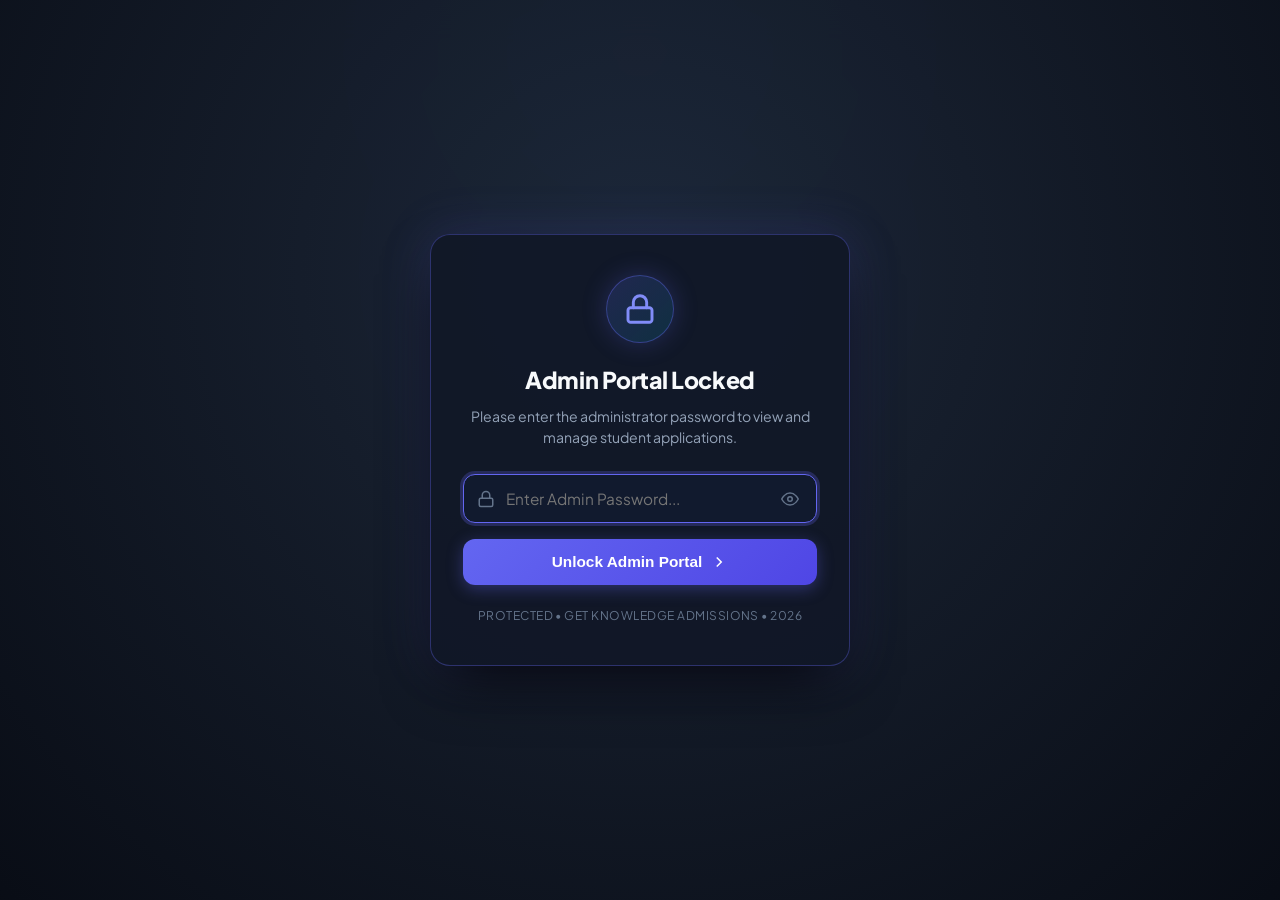
==== commit 9514f079: "Add password authentication pop-up and API security for admin portal" ====
--- a/admin.html
+++ b/admin.html
@@ -931,9 +931,241 @@
       from { transform: translateX(100%); opacity: 0; }
       to { transform: translateX(0); opacity: 1; }
     }
+
+    /* Admin Password Pop-up Overlay */
+    .auth-overlay {
+      position: fixed;
+      top: 0;
+      left: 0;
+      width: 100vw;
+      height: 100vh;
+      background: radial-gradient(circle at 50% 30%, rgba(30, 41, 59, 0.95), rgba(9, 13, 22, 0.98));
+      backdrop-filter: blur(20px);
+      -webkit-backdrop-filter: blur(20px);
+      z-index: 999999;
+      display: flex;
+      align-items: center;
+      justify-content: center;
+      padding: 20px;
+    }
+
+    .auth-card {
+      background: rgba(17, 24, 39, 0.9);
+      border: 1px solid rgba(99, 102, 241, 0.35);
+      border-radius: 20px;
+      padding: 40px 32px;
+      width: 100%;
+      max-width: 420px;
+      text-align: center;
+      box-shadow: 0 25px 60px -15px rgba(0, 0, 0, 0.9), 0 0 50px rgba(99, 102, 241, 0.2);
+      animation: authCardEnter 0.3s cubic-bezier(0.16, 1, 0.3, 1) forwards;
+    }
+
+    @keyframes authCardEnter {
+      from { opacity: 0; transform: scale(0.92) translateY(10px); }
+      to { opacity: 1; transform: scale(1) translateY(0); }
+    }
+
+    .auth-shield {
+      width: 68px;
+      height: 68px;
+      border-radius: 50%;
+      background: linear-gradient(135deg, rgba(99, 102, 241, 0.2), rgba(6, 182, 212, 0.15));
+      border: 1.5px solid rgba(99, 102, 241, 0.4);
+      display: flex;
+      align-items: center;
+      justify-content: center;
+      margin: 0 auto 20px auto;
+      color: #818CF8;
+      box-shadow: 0 0 24px rgba(99, 102, 241, 0.25);
+    }
+
+    .auth-card h2 {
+      font-size: 1.45rem;
+      font-weight: 800;
+      letter-spacing: -0.02em;
+      color: #F8FAFC;
+      margin-bottom: 8px;
+    }
+
+    .auth-desc {
+      font-size: 0.88rem;
+      color: #94A3B8;
+      line-height: 1.5;
+      margin-bottom: 26px;
+    }
+
+    .auth-input-wrap {
+      position: relative;
+      margin-bottom: 16px;
+    }
+
+    .auth-input-icon {
+      position: absolute;
+      left: 14px;
+      top: 50%;
+      transform: translateY(-50%);
+      color: #64748B;
+      pointer-events: none;
+    }
+
+    .auth-input-wrap input {
+      width: 100%;
+      background: #0D1524;
+      border: 1.5px solid rgba(255, 255, 255, 0.12);
+      border-radius: 12px;
+      padding: 14px 44px 14px 42px;
+      font-size: 0.96rem;
+      color: #F8FAFC;
+      font-family: inherit;
+      outline: none;
+      transition: all 0.2s ease;
+    }
+
+    .auth-input-wrap input:focus {
+      border-color: #6366F1;
+      box-shadow: 0 0 0 3px rgba(99, 102, 241, 0.25);
+      background: #111A2E;
+    }
+
+    .auth-input-wrap input.shake-error {
+      border-color: #EF4444 !important;
+      box-shadow: 0 0 0 3px rgba(239, 68, 68, 0.25) !important;
+      animation: inputShake 0.4s ease;
+    }
+
+    @keyframes inputShake {
+      0%, 100% { transform: translateX(0); }
+      20%, 60% { transform: translateX(-8px); }
+      40%, 80% { transform: translateX(8px); }
+    }
+
+    .auth-eye-btn {
+      position: absolute;
+      right: 12px;
+      top: 50%;
+      transform: translateY(-50%);
+      background: none;
+      border: none;
+      color: #64748B;
+      cursor: pointer;
+      padding: 6px;
+      display: flex;
+      align-items: center;
+      justify-content: center;
+      transition: color 0.15s ease;
+    }
+
+    .auth-eye-btn:hover {
+      color: #CBD5E1;
+    }
+
+    .auth-error {
+      background: rgba(239, 68, 68, 0.15);
+      border: 1px solid rgba(239, 68, 68, 0.35);
+      color: #FCA5A5;
+      padding: 10px 14px;
+      border-radius: 10px;
+      font-size: 0.84rem;
+      font-weight: 500;
+      margin-bottom: 16px;
+      display: flex;
+      align-items: center;
+      justify-content: center;
+      gap: 6px;
+    }
+
+    .auth-submit-btn {
+      width: 100%;
+      background: linear-gradient(135deg, #6366F1, #4F46E5);
+      color: #FFFFFF;
+      border: none;
+      border-radius: 12px;
+      padding: 14px 20px;
+      font-size: 0.96rem;
+      font-weight: 700;
+      cursor: pointer;
+      display: flex;
+      align-items: center;
+      justify-content: center;
+      gap: 8px;
+      transition: all 0.2s ease;
+      box-shadow: 0 4px 16px rgba(99, 102, 241, 0.35);
+    }
+
+    .auth-submit-btn:hover:not(:disabled) {
+      background: linear-gradient(135deg, #4F46E5, #4338CA);
+      transform: translateY(-1px);
+      box-shadow: 0 6px 20px rgba(99, 102, 241, 0.45);
+    }
+
+    .auth-submit-btn:disabled {
+      opacity: 0.7;
+      cursor: not-allowed;
+    }
+
+    .auth-footer {
+      margin-top: 22px;
+      font-size: 0.75rem;
+      color: #64748B;
+      letter-spacing: 0.04em;
+      text-transform: uppercase;
+    }
   </style>
 </head>
 <body>
+
+  <!-- Admin Authentication Modal Overlay -->
+  <div id="authOverlay" class="auth-overlay">
+    <div class="auth-card">
+      <div class="auth-shield">
+        <svg width="32" height="32" viewBox="0 0 24 24" fill="none" stroke="currentColor" stroke-width="2.2" stroke-linecap="round" stroke-linejoin="round">
+          <rect x="3" y="11" width="18" height="11" rx="2" ry="2"></rect>
+          <path d="M7 11V7a5 5 0 0 1 10 0v4"></path>
+        </svg>
+      </div>
+      <h2>Admin Portal Locked</h2>
+      <p class="auth-desc">Please enter the administrator password to view and manage student applications.</p>
+
+      <form id="authForm" onsubmit="handleAuthSubmit(event)">
+        <div class="auth-input-wrap">
+          <svg class="auth-input-icon" width="18" height="18" viewBox="0 0 24 24" fill="none" stroke="currentColor" stroke-width="2">
+            <rect x="3" y="11" width="18" height="11" rx="2" ry="2"></rect>
+            <path d="M7 11V7a5 5 0 0 1 10 0v4"></path>
+          </svg>
+          <input 
+            type="password" 
+            id="adminPasswordInput" 
+            placeholder="Enter Admin Password..." 
+            autocomplete="current-password" 
+            required 
+            autofocus
+          />
+          <button type="button" class="auth-eye-btn" onclick="togglePasswordVisibility()" title="Show/Hide Password">
+            <svg id="eyeIcon" width="18" height="18" viewBox="0 0 24 24" fill="none" stroke="currentColor" stroke-width="2">
+              <path d="M1 12s4-8 11-8 11 8 11 8-4 8-11 8-11-8-11-8z"></path>
+              <circle cx="12" cy="12" r="3"></circle>
+            </svg>
+          </button>
+        </div>
+
+        <div id="authError" class="auth-error" style="display: none;"></div>
+
+        <button type="submit" id="authSubmitBtn" class="auth-submit-btn">
+          <span>Unlock Admin Portal</span>
+          <svg width="18" height="18" viewBox="0 0 24 24" fill="none" stroke="currentColor" stroke-width="2">
+            <polyline points="9 18 15 12 9 6"></polyline>
+          </svg>
+        </button>
+      </form>
+      <div class="auth-footer">
+        Protected &bull; Get Knowledge Admissions &bull; 2026
+      </div>
+    </div>
+  </div>
+
+  <!-- Main Protected Admin Portal Container -->
+  <div id="adminPortal" style="display: none;">
 
   <!-- Top Navigation Header -->
   <header class="top-nav">
@@ -960,10 +1192,15 @@
           Add Applicant
         </button>
 
-        <a href="/api/download-xlsx" class="btn btn-success" download>
+        <a href="#" onclick="downloadXlsx(event)" class="btn btn-success" title="Download Excel database">
           <svg width="15" height="15" viewBox="0 0 24 24" fill="none" stroke="currentColor" stroke-width="2"><path d="M21 15v4a2 2 0 0 1-2 2H5a2 2 0 0 1-2-2v-4"></path><polyline points="7 10 12 15 17 10"></polyline><line x1="12" y1="15" x2="12" y2="3"></line></svg>
           Download .XLSX
         </a>
+
+        <button class="btn btn-secondary" onclick="lockPortal()" title="Lock portal / Logout" style="border-color: rgba(239, 68, 68, 0.35); color: #FCA5A5;">
+          <svg width="15" height="15" viewBox="0 0 24 24" fill="none" stroke="currentColor" stroke-width="2"><rect x="3" y="11" width="18" height="11" rx="2" ry="2"></rect><path d="M7 11V7a5 5 0 0 1 10 0v4"></path></svg>
+          Lock
+        </button>
 
         <a href="index.html" class="btn btn-secondary">
           <svg width="15" height="15" viewBox="0 0 24 24" fill="none" stroke="currentColor" stroke-width="2"><path d="M3 9l9-7 9 7v11a2 2 0 0 1-2 2H5a2 2 0 0 1-2-2z"></path><polyline points="9 22 9 12 15 12 15 22"></polyline></svg>
@@ -1316,6 +1553,7 @@
 
   <!-- Toast Notification Container -->
   <div class="toast-container" id="toastContainer"></div>
+  </div><!-- /adminPortal -->
 
   <script>
     let allApplications = [];
@@ -1323,9 +1561,144 @@
     let editBase64Screenshot = null;
     let editScreenshotName = null;
 
+    function getAdminToken() {
+      return sessionStorage.getItem("gk_admin_token") || "";
+    }
+
+    function checkAuthOnLoad() {
+      const token = getAdminToken();
+      if (!token) {
+        showAuthModal();
+      } else {
+        hideAuthModal();
+        fetchApplications();
+      }
+    }
+
+    function showAuthModal() {
+      const overlay = document.getElementById("authOverlay");
+      const portal = document.getElementById("adminPortal");
+      if (overlay) overlay.style.display = "flex";
+      if (portal) portal.style.display = "none";
+      setTimeout(() => {
+        const inp = document.getElementById("adminPasswordInput");
+        if (inp) {
+          inp.value = "";
+          inp.focus();
+        }
+      }, 100);
+    }
+
+    function hideAuthModal() {
+      const overlay = document.getElementById("authOverlay");
+      const portal = document.getElementById("adminPortal");
+      if (overlay) overlay.style.display = "none";
+      if (portal) portal.style.display = "block";
+    }
+
+    async function handleAuthSubmit(e) {
+      e.preventDefault();
+      const input = document.getElementById("adminPasswordInput");
+      const errBox = document.getElementById("authError");
+      const submitBtn = document.getElementById("authSubmitBtn");
+      const pw = input.value.trim();
+
+      if (!pw) return;
+
+      submitBtn.disabled = true;
+      submitBtn.innerHTML = `<span>Verifying...</span>`;
+      errBox.style.display = "none";
+
+      try {
+        const resp = await fetch("/api/admin-auth", {
+          method: "POST",
+          headers: { "Content-Type": "application/json" },
+          body: JSON.stringify({ password: pw })
+        });
+        const res = await resp.json();
+
+        if (resp.ok && res.token) {
+          sessionStorage.setItem("gk_admin_token", res.token);
+          submitBtn.innerHTML = `<span>✓ Access Granted</span>`;
+          submitBtn.style.background = "var(--success)";
+          setTimeout(() => {
+            hideAuthModal();
+            fetchApplications();
+            showToast("Welcome to GetKnowledge Admin Portal", "success");
+            submitBtn.disabled = false;
+            submitBtn.style.background = "";
+            submitBtn.innerHTML = `<span>Unlock Admin Portal</span><svg width="18" height="18" viewBox="0 0 24 24" fill="none" stroke="currentColor" stroke-width="2"><polyline points="9 18 15 12 9 6"></polyline></svg>`;
+          }, 350);
+        } else {
+          showAuthError(res.message || "Incorrect password. Access denied.");
+        }
+      } catch (err) {
+        showAuthError("Connection error: " + err.message);
+      } finally {
+        if (!sessionStorage.getItem("gk_admin_token")) {
+          submitBtn.disabled = false;
+          submitBtn.innerHTML = `<span>Unlock Admin Portal</span><svg width="18" height="18" viewBox="0 0 24 24" fill="none" stroke="currentColor" stroke-width="2"><polyline points="9 18 15 12 9 6"></polyline></svg>`;
+        }
+      }
+    }
+
+    function showAuthError(msg) {
+      const errBox = document.getElementById("authError");
+      const input = document.getElementById("adminPasswordInput");
+      errBox.textContent = msg;
+      errBox.style.display = "flex";
+      input.classList.add("shake-error");
+      input.focus();
+      setTimeout(() => input.classList.remove("shake-error"), 500);
+    }
+
+    function lockPortal() {
+      sessionStorage.removeItem("gk_admin_token");
+      showAuthModal();
+      showToast("Admin portal locked.", "info");
+    }
+
+    function togglePasswordVisibility() {
+      const input = document.getElementById("adminPasswordInput");
+      const icon = document.getElementById("eyeIcon");
+      if (input.type === "password") {
+        input.type = "text";
+        if (icon) icon.innerHTML = `<path d="M17.94 17.94A10.07 10.07 0 0 1 12 20c-7 0-11-8-11-8a18.45 18.45 0 0 1 5.06-5.94M9.9 4.24A9.12 9.12 0 0 1 12 4c7 0 11 8 11 8a18.5 18.5 0 0 1-2.16 3.19m-6.72-1.07a3 3 0 1 1-4.24-4.24"></path><line x1="1" y1="1" x2="23" y2="23"></line>`;
+      } else {
+        input.type = "password";
+        if (icon) icon.innerHTML = `<path d="M1 12s4-8 11-8 11 8 11 8-4 8-11 8-11-8-11-8z"></path><circle cx="12" cy="12" r="3"></circle>`;
+      }
+    }
+
+    function downloadXlsx(e) {
+      if (e) e.preventDefault();
+      const token = getAdminToken();
+      if (!token) {
+        showAuthModal();
+        return;
+      }
+      window.location.href = `/api/download-xlsx?token=${encodeURIComponent(token)}`;
+    }
+
+    async function adminFetch(url, options = {}) {
+      const token = getAdminToken();
+      options.headers = options.headers || {};
+      if (token) {
+        options.headers["X-Admin-Token"] = token;
+      }
+      const response = await fetch(url, options);
+      if (response.status === 401) {
+        sessionStorage.removeItem("gk_admin_token");
+        showAuthModal();
+        showAuthError("Session expired or unauthorized. Please enter password.");
+        throw new Error("Admin authentication required.");
+      }
+      return response;
+    }
+
     // Load Applications from server on page load
     document.addEventListener("DOMContentLoaded", () => {
-      fetchApplications();
+      checkAuthOnLoad();
 
       // Close modals on Escape key
       document.addEventListener("keydown", (e) => {
@@ -1340,7 +1713,7 @@
 
     async function fetchApplications() {
       try {
-        const response = await fetch('/api/applications');
+        const response = await adminFetch('/api/applications');
         if (!response.ok) throw new Error("Server returned " + response.status);
         const data = await response.json();
         allApplications = data.applications || [];
@@ -1557,7 +1930,7 @@
 
     async function quickVerifyFromModal(applicantId) {
       try {
-        const res = await fetch('/api/update-row', {
+        const res = await adminFetch('/api/update-row', {
           method: 'POST',
           headers: { 'Content-Type': 'application/json' },
           body: JSON.stringify({
@@ -1591,7 +1964,7 @@
         const base64Data = e.target.result;
         try {
           showToast(`Saving screenshot for ${applicantId} to applications.xlsx...`, "success");
-          const res = await fetch('/api/upload-screenshot', {
+          const res = await adminFetch('/api/upload-screenshot', {
             method: 'POST',
             headers: { 'Content-Type': 'application/json' },
             body: JSON.stringify({
@@ -1626,7 +1999,7 @@
       else selectElem.classList.add("status-pending");
 
       try {
-        const res = await fetch('/api/update-row', {
+        const res = await adminFetch('/api/update-row', {
           method: 'POST',
           headers: { 'Content-Type': 'application/json' },
           body: JSON.stringify({
@@ -1764,7 +2137,7 @@
       }
 
       try {
-        const res = await fetch('/api/update-row', {
+        const res = await adminFetch('/api/update-row', {
           method: 'POST',
           headers: { 'Content-Type': 'application/json' },
           body: JSON.stringify({
@@ -1827,7 +2200,7 @@
       };
 
       try {
-        const res = await fetch('/api/add-row', {
+        const res = await adminFetch('/api/add-row', {
           method: 'POST',
           headers: { 'Content-Type': 'application/json' },
           body: JSON.stringify(newRecord)
@@ -1861,7 +2234,7 @@
     async function confirmDelete() {
       if (!deleteTargetId) return;
       try {
-        const res = await fetch('/api/delete-row', {
+        const res = await adminFetch('/api/delete-row', {
           method: 'POST',
           headers: { 'Content-Type': 'application/json' },
           body: JSON.stringify({ applicantId: deleteTargetId })
